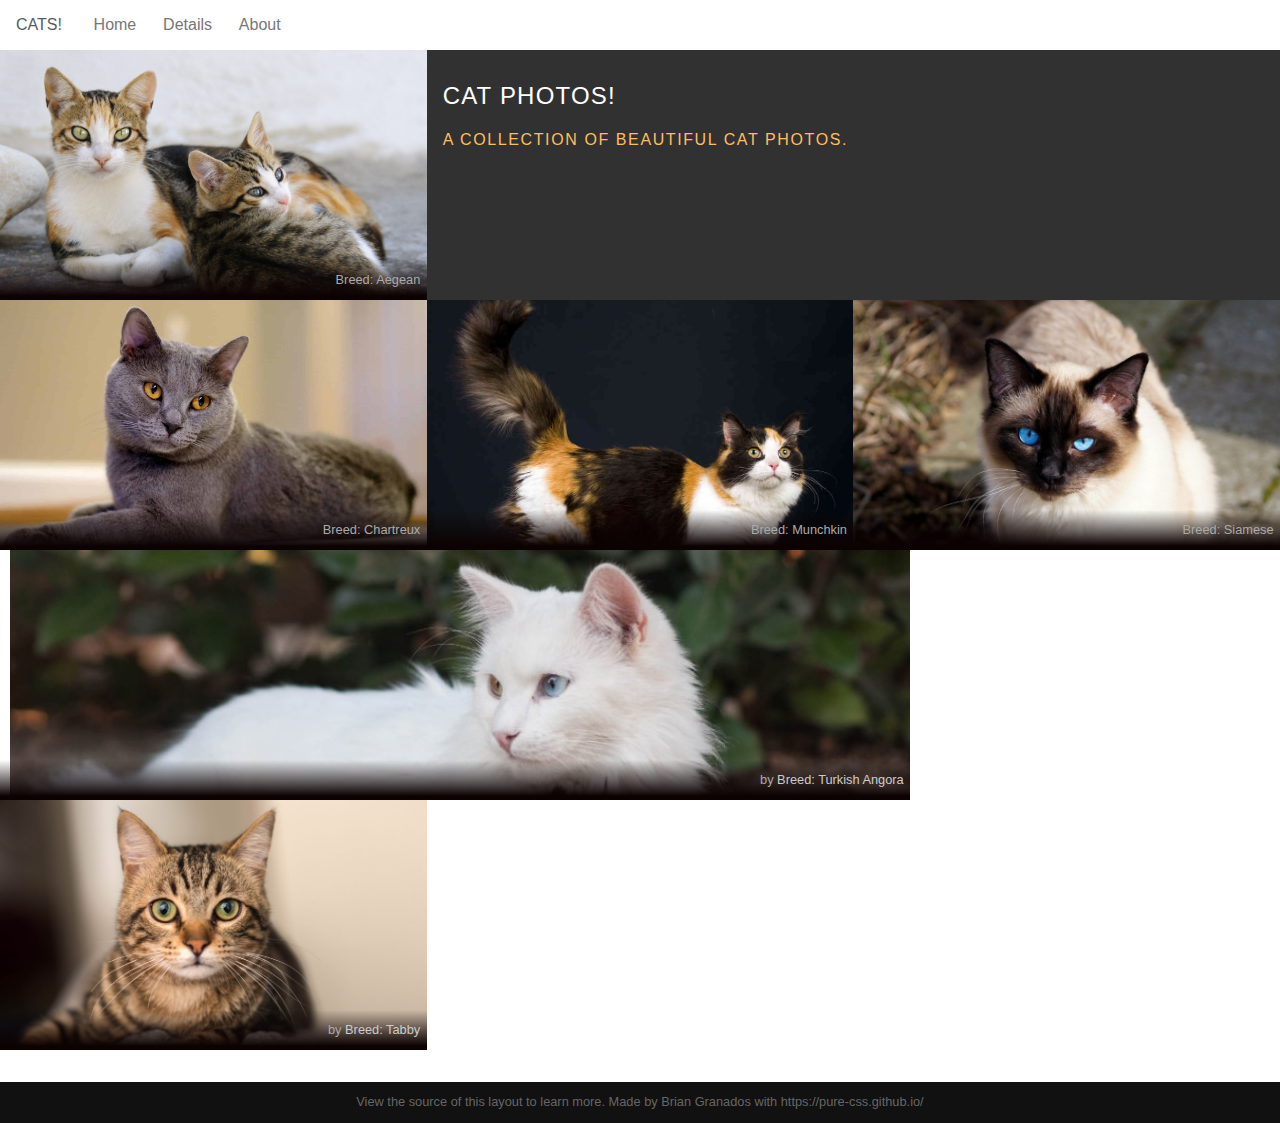
==== layouts/index.html @ 10736a92 "Assignment3 Complete" ====
<!DOCTYPE html>
<html lang="en">
  <head>
    <meta charset="utf-8" />
    <meta name="viewport" content="width=device-width, initial-scale=1.0" />
    <meta
      name="description"
      content="A layout example that shows off 6 beautiful cats."
    />
    <title>Photo Gallery &ndash; Layout Examples &ndash; Pure</title>
    <link rel="stylesheet" href="/css/pure-min.css" />
    <link rel="stylesheet" href="/css/grids-responsive-min.css" />
    <link rel="stylesheet" href="/layouts/styles.css" />
  </head>
  <body>
    <div>
      <div class="header">
        <div class="pure-menu pure-menu-horizontal">
          <a class="pure-menu-heading" href="/layouts/index.html">Cats!</a>

          <ul class="pure-menu-list">
            <li class="pure-menu-item pure-menu-selected">
              <a href="/layouts/index.html" class="pure-menu-link">Home</a>
            </li>
            <li class="pure-menu-item">
              <a href="/layouts/details.html" class="pure-menu-link">Details</a>
            </li>
            <li class="pure-menu-item">
              <a href="/layouts/about.html" class="pure-menu-link">About</a>
            </li>
          </ul>
        </div>
      </div>

      <div class="pure-g">
        <div class="photo-box pure-u-1 pure-u-md-1-2 pure-u-lg-1-3">
          <a href="/images/Aegean.jpg">
            <img
              src="/images/Aegean.jpg"
              alt="Aegean"
            />
          </a>

          <aside class="photo-box-caption">
            <span
              >Breed: Aegean</a
              ></span
            >
          </aside>
        </div>

        <div class="text-box pure-u-1 pure-u-md-1-2 pure-u-lg-2-3">
          <div class="l-box">
            <h1 class="text-box-head">Cat photos!</h1>
            <p class="text-box-subhead">
              A collection of beautiful cat photos.
            </p>
          </div>
        </div>

        <div class="photo-box pure-u-1 pure-u-md-1-2 pure-u-lg-1-3">
          <a
            href="/images/Chartreux.jpg"
          >
            <img
            src="/images/Chartreux.jpg"
              alt="Chartreux"
            />
          </a>

          <aside class="photo-box-caption">
            <span>Breed: Chartreux</span>
          </aside>
        </div>

        <div class="photo-box pure-u-1 pure-u-md-1-2 pure-u-lg-1-3">
          <a href="/images/Munchkin.png">
            <img
              src="/images/Munchkin.png"
              alt="Munchkin"
            />
          </a>

          <aside class="photo-box-caption">
            <span>Breed: Munchkin</span>
          </aside>
        </div>

        <div class="photo-box pure-u-1 pure-u-md-1-2 pure-u-lg-1-3">
          <a href="/images/Siamese.jpg">
            <img
              src="/images/Siamese.jpg">"
              alt="Siamese"
            />
          </a>

          <aside class="photo-box-caption">
            <span>Breed: Siamese
            </span>
          </aside>
        </div>
       
        <div class="photo-box photo-box-thin pure-u-1 pure-u-md-2-3">
          <a  href="/images/TurkishAngora.jpg">"
            <img
              src="/images/TurkishAngora.jpg"
              alt="Turkish Angora"
            />
          </a>

          <aside class="photo-box-caption">
            <span>
              by <a href="/images/Tabby.jpg">Breed: Turkish Angora</a>
            </span>
          </aside>
        </div>

        <div class="photo-box pure-u-1 pure-u-md-1-3">
          <a href="/images/Tabby.jpg">
            <img
              src="/images/Tabby.jpg"
              alt="Tabby"
            />
          </a>

          <aside class="photo-box-caption">
            <span>
              by <a href="/images/Tabby.jpg">Breed: Tabby</a>
            </span>
          </aside>
        </div>


        

   

        <div class="pure-u-1">
          <div class="l-box">
            

            
          </div>
        </div>
      </div>

      <div class="footer">
        View the source of this layout to learn more. Made by Brian Granados with https://pure-css.github.io/
      </div>
    </div>
  </body>
</html>
---- css/grids-responsive-min.css ----
/*!
Pure v3.0.0
Copyright 2013 Yahoo!
Licensed under the BSD License.
https://github.com/pure-css/pure/blob/master/LICENSE
*/
@media screen and (min-width: 35.5em) {
    .pure-u-sm-1,.pure-u-sm-1-1,.pure-u-sm-1-12,.pure-u-sm-1-2,.pure-u-sm-1-24,.pure-u-sm-1-3,.pure-u-sm-1-4,.pure-u-sm-1-5,.pure-u-sm-1-6,.pure-u-sm-1-8,.pure-u-sm-10-24,.pure-u-sm-11-12,.pure-u-sm-11-24,.pure-u-sm-12-24,.pure-u-sm-13-24,.pure-u-sm-14-24,.pure-u-sm-15-24,.pure-u-sm-16-24,.pure-u-sm-17-24,.pure-u-sm-18-24,.pure-u-sm-19-24,.pure-u-sm-2-24,.pure-u-sm-2-3,.pure-u-sm-2-5,.pure-u-sm-20-24,.pure-u-sm-21-24,.pure-u-sm-22-24,.pure-u-sm-23-24,.pure-u-sm-24-24,.pure-u-sm-3-24,.pure-u-sm-3-4,.pure-u-sm-3-5,.pure-u-sm-3-8,.pure-u-sm-4-24,.pure-u-sm-4-5,.pure-u-sm-5-12,.pure-u-sm-5-24,.pure-u-sm-5-5,.pure-u-sm-5-6,.pure-u-sm-5-8,.pure-u-sm-6-24,.pure-u-sm-7-12,.pure-u-sm-7-24,.pure-u-sm-7-8,.pure-u-sm-8-24,.pure-u-sm-9-24 {
        display:inline-block;
        letter-spacing: normal;
        word-spacing: normal;
        vertical-align: top;
        text-rendering: auto
    }

    .pure-u-sm-1-24 {
        width: 4.1667%
    }

    .pure-u-sm-1-12,.pure-u-sm-2-24 {
        width: 8.3333%
    }

    .pure-u-sm-1-8,.pure-u-sm-3-24 {
        width: 12.5%
    }

    .pure-u-sm-1-6,.pure-u-sm-4-24 {
        width: 16.6667%
    }

    .pure-u-sm-1-5 {
        width: 20%
    }

    .pure-u-sm-5-24 {
        width: 20.8333%
    }

    .pure-u-sm-1-4,.pure-u-sm-6-24 {
        width: 25%
    }

    .pure-u-sm-7-24 {
        width: 29.1667%
    }

    .pure-u-sm-1-3,.pure-u-sm-8-24 {
        width: 33.3333%
    }

    .pure-u-sm-3-8,.pure-u-sm-9-24 {
        width: 37.5%
    }

    .pure-u-sm-2-5 {
        width: 40%
    }

    .pure-u-sm-10-24,.pure-u-sm-5-12 {
        width: 41.6667%
    }

    .pure-u-sm-11-24 {
        width: 45.8333%
    }

    .pure-u-sm-1-2,.pure-u-sm-12-24 {
        width: 50%
    }

    .pure-u-sm-13-24 {
        width: 54.1667%
    }

    .pure-u-sm-14-24,.pure-u-sm-7-12 {
        width: 58.3333%
    }

    .pure-u-sm-3-5 {
        width: 60%
    }

    .pure-u-sm-15-24,.pure-u-sm-5-8 {
        width: 62.5%
    }

    .pure-u-sm-16-24,.pure-u-sm-2-3 {
        width: 66.6667%
    }

    .pure-u-sm-17-24 {
        width: 70.8333%
    }

    .pure-u-sm-18-24,.pure-u-sm-3-4 {
        width: 75%
    }

    .pure-u-sm-19-24 {
        width: 79.1667%
    }

    .pure-u-sm-4-5 {
        width: 80%
    }

    .pure-u-sm-20-24,.pure-u-sm-5-6 {
        width: 83.3333%
    }

    .pure-u-sm-21-24,.pure-u-sm-7-8 {
        width: 87.5%
    }

    .pure-u-sm-11-12,.pure-u-sm-22-24 {
        width: 91.6667%
    }

    .pure-u-sm-23-24 {
        width: 95.8333%
    }

    .pure-u-sm-1,.pure-u-sm-1-1,.pure-u-sm-24-24,.pure-u-sm-5-5 {
        width: 100%
    }
}

@media screen and (min-width: 48em) {
    .pure-u-md-1,.pure-u-md-1-1,.pure-u-md-1-12,.pure-u-md-1-2,.pure-u-md-1-24,.pure-u-md-1-3,.pure-u-md-1-4,.pure-u-md-1-5,.pure-u-md-1-6,.pure-u-md-1-8,.pure-u-md-10-24,.pure-u-md-11-12,.pure-u-md-11-24,.pure-u-md-12-24,.pure-u-md-13-24,.pure-u-md-14-24,.pure-u-md-15-24,.pure-u-md-16-24,.pure-u-md-17-24,.pure-u-md-18-24,.pure-u-md-19-24,.pure-u-md-2-24,.pure-u-md-2-3,.pure-u-md-2-5,.pure-u-md-20-24,.pure-u-md-21-24,.pure-u-md-22-24,.pure-u-md-23-24,.pure-u-md-24-24,.pure-u-md-3-24,.pure-u-md-3-4,.pure-u-md-3-5,.pure-u-md-3-8,.pure-u-md-4-24,.pure-u-md-4-5,.pure-u-md-5-12,.pure-u-md-5-24,.pure-u-md-5-5,.pure-u-md-5-6,.pure-u-md-5-8,.pure-u-md-6-24,.pure-u-md-7-12,.pure-u-md-7-24,.pure-u-md-7-8,.pure-u-md-8-24,.pure-u-md-9-24 {
        display:inline-block;
        letter-spacing: normal;
        word-spacing: normal;
        vertical-align: top;
        text-rendering: auto
    }

    .pure-u-md-1-24 {
        width: 4.1667%
    }

    .pure-u-md-1-12,.pure-u-md-2-24 {
        width: 8.3333%
    }

    .pure-u-md-1-8,.pure-u-md-3-24 {
        width: 12.5%
    }

    .pure-u-md-1-6,.pure-u-md-4-24 {
        width: 16.6667%
    }

    .pure-u-md-1-5 {
        width: 20%
    }

    .pure-u-md-5-24 {
        width: 20.8333%
    }

    .pure-u-md-1-4,.pure-u-md-6-24 {
        width: 25%
    }

    .pure-u-md-7-24 {
        width: 29.1667%
    }

    .pure-u-md-1-3,.pure-u-md-8-24 {
        width: 33.3333%
    }

    .pure-u-md-3-8,.pure-u-md-9-24 {
        width: 37.5%
    }

    .pure-u-md-2-5 {
        width: 40%
    }

    .pure-u-md-10-24,.pure-u-md-5-12 {
        width: 41.6667%
    }

    .pure-u-md-11-24 {
        width: 45.8333%
    }

    .pure-u-md-1-2,.pure-u-md-12-24 {
        width: 50%
    }

    .pure-u-md-13-24 {
        width: 54.1667%
    }

    .pure-u-md-14-24,.pure-u-md-7-12 {
        width: 58.3333%
    }

    .pure-u-md-3-5 {
        width: 60%
    }

    .pure-u-md-15-24,.pure-u-md-5-8 {
        width: 62.5%
    }

    .pure-u-md-16-24,.pure-u-md-2-3 {
        width: 66.6667%
    }

    .pure-u-md-17-24 {
        width: 70.8333%
    }

    .pure-u-md-18-24,.pure-u-md-3-4 {
        width: 75%
    }

    .pure-u-md-19-24 {
        width: 79.1667%
    }

    .pure-u-md-4-5 {
        width: 80%
    }

    .pure-u-md-20-24,.pure-u-md-5-6 {
        width: 83.3333%
    }

    .pure-u-md-21-24,.pure-u-md-7-8 {
        width: 87.5%
    }

    .pure-u-md-11-12,.pure-u-md-22-24 {
        width: 91.6667%
    }

    .pure-u-md-23-24 {
        width: 95.8333%
    }

    .pure-u-md-1,.pure-u-md-1-1,.pure-u-md-24-24,.pure-u-md-5-5 {
        width: 100%
    }
}

@media screen and (min-width: 64em) {
    .pure-u-lg-1,.pure-u-lg-1-1,.pure-u-lg-1-12,.pure-u-lg-1-2,.pure-u-lg-1-24,.pure-u-lg-1-3,.pure-u-lg-1-4,.pure-u-lg-1-5,.pure-u-lg-1-6,.pure-u-lg-1-8,.pure-u-lg-10-24,.pure-u-lg-11-12,.pure-u-lg-11-24,.pure-u-lg-12-24,.pure-u-lg-13-24,.pure-u-lg-14-24,.pure-u-lg-15-24,.pure-u-lg-16-24,.pure-u-lg-17-24,.pure-u-lg-18-24,.pure-u-lg-19-24,.pure-u-lg-2-24,.pure-u-lg-2-3,.pure-u-lg-2-5,.pure-u-lg-20-24,.pure-u-lg-21-24,.pure-u-lg-22-24,.pure-u-lg-23-24,.pure-u-lg-24-24,.pure-u-lg-3-24,.pure-u-lg-3-4,.pure-u-lg-3-5,.pure-u-lg-3-8,.pure-u-lg-4-24,.pure-u-lg-4-5,.pure-u-lg-5-12,.pure-u-lg-5-24,.pure-u-lg-5-5,.pure-u-lg-5-6,.pure-u-lg-5-8,.pure-u-lg-6-24,.pure-u-lg-7-12,.pure-u-lg-7-24,.pure-u-lg-7-8,.pure-u-lg-8-24,.pure-u-lg-9-24 {
        display:inline-block;
        letter-spacing: normal;
        word-spacing: normal;
        vertical-align: top;
        text-rendering: auto
    }

    .pure-u-lg-1-24 {
        width: 4.1667%
    }

    .pure-u-lg-1-12,.pure-u-lg-2-24 {
        width: 8.3333%
    }

    .pure-u-lg-1-8,.pure-u-lg-3-24 {
        width: 12.5%
    }

    .pure-u-lg-1-6,.pure-u-lg-4-24 {
        width: 16.6667%
    }

    .pure-u-lg-1-5 {
        width: 20%
    }

    .pure-u-lg-5-24 {
        width: 20.8333%
    }

    .pure-u-lg-1-4,.pure-u-lg-6-24 {
        width: 25%
    }

    .pure-u-lg-7-24 {
        width: 29.1667%
    }

    .pure-u-lg-1-3,.pure-u-lg-8-24 {
        width: 33.3333%
    }

    .pure-u-lg-3-8,.pure-u-lg-9-24 {
        width: 37.5%
    }

    .pure-u-lg-2-5 {
        width: 40%
    }

    .pure-u-lg-10-24,.pure-u-lg-5-12 {
        width: 41.6667%
    }

    .pure-u-lg-11-24 {
        width: 45.8333%
    }

    .pure-u-lg-1-2,.pure-u-lg-12-24 {
        width: 50%
    }

    .pure-u-lg-13-24 {
        width: 54.1667%
    }

    .pure-u-lg-14-24,.pure-u-lg-7-12 {
        width: 58.3333%
    }

    .pure-u-lg-3-5 {
        width: 60%
    }

    .pure-u-lg-15-24,.pure-u-lg-5-8 {
        width: 62.5%
    }

    .pure-u-lg-16-24,.pure-u-lg-2-3 {
        width: 66.6667%
    }

    .pure-u-lg-17-24 {
        width: 70.8333%
    }

    .pure-u-lg-18-24,.pure-u-lg-3-4 {
        width: 75%
    }

    .pure-u-lg-19-24 {
        width: 79.1667%
    }

    .pure-u-lg-4-5 {
        width: 80%
    }

    .pure-u-lg-20-24,.pure-u-lg-5-6 {
        width: 83.3333%
    }

    .pure-u-lg-21-24,.pure-u-lg-7-8 {
        width: 87.5%
    }

    .pure-u-lg-11-12,.pure-u-lg-22-24 {
        width: 91.6667%
    }

    .pure-u-lg-23-24 {
        width: 95.8333%
    }

    .pure-u-lg-1,.pure-u-lg-1-1,.pure-u-lg-24-24,.pure-u-lg-5-5 {
        width: 100%
    }
}

@media screen and (min-width: 80em) {
    .pure-u-xl-1,.pure-u-xl-1-1,.pure-u-xl-1-12,.pure-u-xl-1-2,.pure-u-xl-1-24,.pure-u-xl-1-3,.pure-u-xl-1-4,.pure-u-xl-1-5,.pure-u-xl-1-6,.pure-u-xl-1-8,.pure-u-xl-10-24,.pure-u-xl-11-12,.pure-u-xl-11-24,.pure-u-xl-12-24,.pure-u-xl-13-24,.pure-u-xl-14-24,.pure-u-xl-15-24,.pure-u-xl-16-24,.pure-u-xl-17-24,.pure-u-xl-18-24,.pure-u-xl-19-24,.pure-u-xl-2-24,.pure-u-xl-2-3,.pure-u-xl-2-5,.pure-u-xl-20-24,.pure-u-xl-21-24,.pure-u-xl-22-24,.pure-u-xl-23-24,.pure-u-xl-24-24,.pure-u-xl-3-24,.pure-u-xl-3-4,.pure-u-xl-3-5,.pure-u-xl-3-8,.pure-u-xl-4-24,.pure-u-xl-4-5,.pure-u-xl-5-12,.pure-u-xl-5-24,.pure-u-xl-5-5,.pure-u-xl-5-6,.pure-u-xl-5-8,.pure-u-xl-6-24,.pure-u-xl-7-12,.pure-u-xl-7-24,.pure-u-xl-7-8,.pure-u-xl-8-24,.pure-u-xl-9-24 {
        display:inline-block;
        letter-spacing: normal;
        word-spacing: normal;
        vertical-align: top;
        text-rendering: auto
    }

    .pure-u-xl-1-24 {
        width: 4.1667%
    }

    .pure-u-xl-1-12,.pure-u-xl-2-24 {
        width: 8.3333%
    }

    .pure-u-xl-1-8,.pure-u-xl-3-24 {
        width: 12.5%
    }

    .pure-u-xl-1-6,.pure-u-xl-4-24 {
        width: 16.6667%
    }

    .pure-u-xl-1-5 {
        width: 20%
    }

    .pure-u-xl-5-24 {
        width: 20.8333%
    }

    .pure-u-xl-1-4,.pure-u-xl-6-24 {
        width: 25%
    }

    .pure-u-xl-7-24 {
        width: 29.1667%
    }

    .pure-u-xl-1-3,.pure-u-xl-8-24 {
        width: 33.3333%
    }

    .pure-u-xl-3-8,.pure-u-xl-9-24 {
        width: 37.5%
    }

    .pure-u-xl-2-5 {
        width: 40%
    }

    .pure-u-xl-10-24,.pure-u-xl-5-12 {
        width: 41.6667%
    }

    .pure-u-xl-11-24 {
        width: 45.8333%
    }

    .pure-u-xl-1-2,.pure-u-xl-12-24 {
        width: 50%
    }

    .pure-u-xl-13-24 {
        width: 54.1667%
    }

    .pure-u-xl-14-24,.pure-u-xl-7-12 {
        width: 58.3333%
    }

    .pure-u-xl-3-5 {
        width: 60%
    }

    .pure-u-xl-15-24,.pure-u-xl-5-8 {
        width: 62.5%
    }

    .pure-u-xl-16-24,.pure-u-xl-2-3 {
        width: 66.6667%
    }

    .pure-u-xl-17-24 {
        width: 70.8333%
    }

    .pure-u-xl-18-24,.pure-u-xl-3-4 {
        width: 75%
    }

    .pure-u-xl-19-24 {
        width: 79.1667%
    }

    .pure-u-xl-4-5 {
        width: 80%
    }

    .pure-u-xl-20-24,.pure-u-xl-5-6 {
        width: 83.3333%
    }

    .pure-u-xl-21-24,.pure-u-xl-7-8 {
        width: 87.5%
    }

    .pure-u-xl-11-12,.pure-u-xl-22-24 {
        width: 91.6667%
    }

    .pure-u-xl-23-24 {
        width: 95.8333%
    }

    .pure-u-xl-1,.pure-u-xl-1-1,.pure-u-xl-24-24,.pure-u-xl-5-5 {
        width: 100%
    }
}

@media screen and (min-width: 120em) {
    .pure-u-xxl-1,.pure-u-xxl-1-1,.pure-u-xxl-1-12,.pure-u-xxl-1-2,.pure-u-xxl-1-24,.pure-u-xxl-1-3,.pure-u-xxl-1-4,.pure-u-xxl-1-5,.pure-u-xxl-1-6,.pure-u-xxl-1-8,.pure-u-xxl-10-24,.pure-u-xxl-11-12,.pure-u-xxl-11-24,.pure-u-xxl-12-24,.pure-u-xxl-13-24,.pure-u-xxl-14-24,.pure-u-xxl-15-24,.pure-u-xxl-16-24,.pure-u-xxl-17-24,.pure-u-xxl-18-24,.pure-u-xxl-19-24,.pure-u-xxl-2-24,.pure-u-xxl-2-3,.pure-u-xxl-2-5,.pure-u-xxl-20-24,.pure-u-xxl-21-24,.pure-u-xxl-22-24,.pure-u-xxl-23-24,.pure-u-xxl-24-24,.pure-u-xxl-3-24,.pure-u-xxl-3-4,.pure-u-xxl-3-5,.pure-u-xxl-3-8,.pure-u-xxl-4-24,.pure-u-xxl-4-5,.pure-u-xxl-5-12,.pure-u-xxl-5-24,.pure-u-xxl-5-5,.pure-u-xxl-5-6,.pure-u-xxl-5-8,.pure-u-xxl-6-24,.pure-u-xxl-7-12,.pure-u-xxl-7-24,.pure-u-xxl-7-8,.pure-u-xxl-8-24,.pure-u-xxl-9-24 {
        display:inline-block;
        letter-spacing: normal;
        word-spacing: normal;
        vertical-align: top;
        text-rendering: auto
    }

    .pure-u-xxl-1-24 {
        width: 4.1667%
    }

    .pure-u-xxl-1-12,.pure-u-xxl-2-24 {
        width: 8.3333%
    }

    .pure-u-xxl-1-8,.pure-u-xxl-3-24 {
        width: 12.5%
    }

    .pure-u-xxl-1-6,.pure-u-xxl-4-24 {
        width: 16.6667%
    }

    .pure-u-xxl-1-5 {
        width: 20%
    }

    .pure-u-xxl-5-24 {
        width: 20.8333%
    }

    .pure-u-xxl-1-4,.pure-u-xxl-6-24 {
        width: 25%
    }

    .pure-u-xxl-7-24 {
        width: 29.1667%
    }

    .pure-u-xxl-1-3,.pure-u-xxl-8-24 {
        width: 33.3333%
    }

    .pure-u-xxl-3-8,.pure-u-xxl-9-24 {
        width: 37.5%
    }

    .pure-u-xxl-2-5 {
        width: 40%
    }

    .pure-u-xxl-10-24,.pure-u-xxl-5-12 {
        width: 41.6667%
    }

    .pure-u-xxl-11-24 {
        width: 45.8333%
    }

    .pure-u-xxl-1-2,.pure-u-xxl-12-24 {
        width: 50%
    }

    .pure-u-xxl-13-24 {
        width: 54.1667%
    }

    .pure-u-xxl-14-24,.pure-u-xxl-7-12 {
        width: 58.3333%
    }

    .pure-u-xxl-3-5 {
        width: 60%
    }

    .pure-u-xxl-15-24,.pure-u-xxl-5-8 {
        width: 62.5%
    }

    .pure-u-xxl-16-24,.pure-u-xxl-2-3 {
        width: 66.6667%
    }

    .pure-u-xxl-17-24 {
        width: 70.8333%
    }

    .pure-u-xxl-18-24,.pure-u-xxl-3-4 {
        width: 75%
    }

    .pure-u-xxl-19-24 {
        width: 79.1667%
    }

    .pure-u-xxl-4-5 {
        width: 80%
    }

    .pure-u-xxl-20-24,.pure-u-xxl-5-6 {
        width: 83.3333%
    }

    .pure-u-xxl-21-24,.pure-u-xxl-7-8 {
        width: 87.5%
    }

    .pure-u-xxl-11-12,.pure-u-xxl-22-24 {
        width: 91.6667%
    }

    .pure-u-xxl-23-24 {
        width: 95.8333%
    }

    .pure-u-xxl-1,.pure-u-xxl-1-1,.pure-u-xxl-24-24,.pure-u-xxl-5-5 {
        width: 100%
    }
}

@media screen and (min-width: 160em) {
    .pure-u-xxxl-1,.pure-u-xxxl-1-1,.pure-u-xxxl-1-12,.pure-u-xxxl-1-2,.pure-u-xxxl-1-24,.pure-u-xxxl-1-3,.pure-u-xxxl-1-4,.pure-u-xxxl-1-5,.pure-u-xxxl-1-6,.pure-u-xxxl-1-8,.pure-u-xxxl-10-24,.pure-u-xxxl-11-12,.pure-u-xxxl-11-24,.pure-u-xxxl-12-24,.pure-u-xxxl-13-24,.pure-u-xxxl-14-24,.pure-u-xxxl-15-24,.pure-u-xxxl-16-24,.pure-u-xxxl-17-24,.pure-u-xxxl-18-24,.pure-u-xxxl-19-24,.pure-u-xxxl-2-24,.pure-u-xxxl-2-3,.pure-u-xxxl-2-5,.pure-u-xxxl-20-24,.pure-u-xxxl-21-24,.pure-u-xxxl-22-24,.pure-u-xxxl-23-24,.pure-u-xxxl-24-24,.pure-u-xxxl-3-24,.pure-u-xxxl-3-4,.pure-u-xxxl-3-5,.pure-u-xxxl-3-8,.pure-u-xxxl-4-24,.pure-u-xxxl-4-5,.pure-u-xxxl-5-12,.pure-u-xxxl-5-24,.pure-u-xxxl-5-5,.pure-u-xxxl-5-6,.pure-u-xxxl-5-8,.pure-u-xxxl-6-24,.pure-u-xxxl-7-12,.pure-u-xxxl-7-24,.pure-u-xxxl-7-8,.pure-u-xxxl-8-24,.pure-u-xxxl-9-24 {
        display:inline-block;
        letter-spacing: normal;
        word-spacing: normal;
        vertical-align: top;
        text-rendering: auto
    }

    .pure-u-xxxl-1-24 {
        width: 4.1667%
    }

    .pure-u-xxxl-1-12,.pure-u-xxxl-2-24 {
        width: 8.3333%
    }

    .pure-u-xxxl-1-8,.pure-u-xxxl-3-24 {
        width: 12.5%
    }

    .pure-u-xxxl-1-6,.pure-u-xxxl-4-24 {
        width: 16.6667%
    }

    .pure-u-xxxl-1-5 {
        width: 20%
    }

    .pure-u-xxxl-5-24 {
        width: 20.8333%
    }

    .pure-u-xxxl-1-4,.pure-u-xxxl-6-24 {
        width: 25%
    }

    .pure-u-xxxl-7-24 {
        width: 29.1667%
    }

    .pure-u-xxxl-1-3,.pure-u-xxxl-8-24 {
        width: 33.3333%
    }

    .pure-u-xxxl-3-8,.pure-u-xxxl-9-24 {
        width: 37.5%
    }

    .pure-u-xxxl-2-5 {
        width: 40%
    }

    .pure-u-xxxl-10-24,.pure-u-xxxl-5-12 {
        width: 41.6667%
    }

    .pure-u-xxxl-11-24 {
        width: 45.8333%
    }

    .pure-u-xxxl-1-2,.pure-u-xxxl-12-24 {
        width: 50%
    }

    .pure-u-xxxl-13-24 {
        width: 54.1667%
    }

    .pure-u-xxxl-14-24,.pure-u-xxxl-7-12 {
        width: 58.3333%
    }

    .pure-u-xxxl-3-5 {
        width: 60%
    }

    .pure-u-xxxl-15-24,.pure-u-xxxl-5-8 {
        width: 62.5%
    }

    .pure-u-xxxl-16-24,.pure-u-xxxl-2-3 {
        width: 66.6667%
    }

    .pure-u-xxxl-17-24 {
        width: 70.8333%
    }

    .pure-u-xxxl-18-24,.pure-u-xxxl-3-4 {
        width: 75%
    }

    .pure-u-xxxl-19-24 {
        width: 79.1667%
    }

    .pure-u-xxxl-4-5 {
        width: 80%
    }

    .pure-u-xxxl-20-24,.pure-u-xxxl-5-6 {
        width: 83.3333%
    }

    .pure-u-xxxl-21-24,.pure-u-xxxl-7-8 {
        width: 87.5%
    }

    .pure-u-xxxl-11-12,.pure-u-xxxl-22-24 {
        width: 91.6667%
    }

    .pure-u-xxxl-23-24 {
        width: 95.8333%
    }

    .pure-u-xxxl-1,.pure-u-xxxl-1-1,.pure-u-xxxl-24-24,.pure-u-xxxl-5-5 {
        width: 100%
    }
}

@media screen and (min-width: 240em) {
    .pure-u-x4k-1,.pure-u-x4k-1-1,.pure-u-x4k-1-12,.pure-u-x4k-1-2,.pure-u-x4k-1-24,.pure-u-x4k-1-3,.pure-u-x4k-1-4,.pure-u-x4k-1-5,.pure-u-x4k-1-6,.pure-u-x4k-1-8,.pure-u-x4k-10-24,.pure-u-x4k-11-12,.pure-u-x4k-11-24,.pure-u-x4k-12-24,.pure-u-x4k-13-24,.pure-u-x4k-14-24,.pure-u-x4k-15-24,.pure-u-x4k-16-24,.pure-u-x4k-17-24,.pure-u-x4k-18-24,.pure-u-x4k-19-24,.pure-u-x4k-2-24,.pure-u-x4k-2-3,.pure-u-x4k-2-5,.pure-u-x4k-20-24,.pure-u-x4k-21-24,.pure-u-x4k-22-24,.pure-u-x4k-23-24,.pure-u-x4k-24-24,.pure-u-x4k-3-24,.pure-u-x4k-3-4,.pure-u-x4k-3-5,.pure-u-x4k-3-8,.pure-u-x4k-4-24,.pure-u-x4k-4-5,.pure-u-x4k-5-12,.pure-u-x4k-5-24,.pure-u-x4k-5-5,.pure-u-x4k-5-6,.pure-u-x4k-5-8,.pure-u-x4k-6-24,.pure-u-x4k-7-12,.pure-u-x4k-7-24,.pure-u-x4k-7-8,.pure-u-x4k-8-24,.pure-u-x4k-9-24 {
        display:inline-block;
        letter-spacing: normal;
        word-spacing: normal;
        vertical-align: top;
        text-rendering: auto
    }

    .pure-u-x4k-1-24 {
        width: 4.1667%
    }

    .pure-u-x4k-1-12,.pure-u-x4k-2-24 {
        width: 8.3333%
    }

    .pure-u-x4k-1-8,.pure-u-x4k-3-24 {
        width: 12.5%
    }

    .pure-u-x4k-1-6,.pure-u-x4k-4-24 {
        width: 16.6667%
    }

    .pure-u-x4k-1-5 {
        width: 20%
    }

    .pure-u-x4k-5-24 {
        width: 20.8333%
    }

    .pure-u-x4k-1-4,.pure-u-x4k-6-24 {
        width: 25%
    }

    .pure-u-x4k-7-24 {
        width: 29.1667%
    }

    .pure-u-x4k-1-3,.pure-u-x4k-8-24 {
        width: 33.3333%
    }

    .pure-u-x4k-3-8,.pure-u-x4k-9-24 {
        width: 37.5%
    }

    .pure-u-x4k-2-5 {
        width: 40%
    }

    .pure-u-x4k-10-24,.pure-u-x4k-5-12 {
        width: 41.6667%
    }

    .pure-u-x4k-11-24 {
        width: 45.8333%
    }

    .pure-u-x4k-1-2,.pure-u-x4k-12-24 {
        width: 50%
    }

    .pure-u-x4k-13-24 {
        width: 54.1667%
    }

    .pure-u-x4k-14-24,.pure-u-x4k-7-12 {
        width: 58.3333%
    }

    .pure-u-x4k-3-5 {
        width: 60%
    }

    .pure-u-x4k-15-24,.pure-u-x4k-5-8 {
        width: 62.5%
    }

    .pure-u-x4k-16-24,.pure-u-x4k-2-3 {
        width: 66.6667%
    }

    .pure-u-x4k-17-24 {
        width: 70.8333%
    }

    .pure-u-x4k-18-24,.pure-u-x4k-3-4 {
        width: 75%
    }

    .pure-u-x4k-19-24 {
        width: 79.1667%
    }

    .pure-u-x4k-4-5 {
        width: 80%
    }

    .pure-u-x4k-20-24,.pure-u-x4k-5-6 {
        width: 83.3333%
    }

    .pure-u-x4k-21-24,.pure-u-x4k-7-8 {
        width: 87.5%
    }

    .pure-u-x4k-11-12,.pure-u-x4k-22-24 {
        width: 91.6667%
    }

    .pure-u-x4k-23-24 {
        width: 95.8333%
    }

    .pure-u-x4k-1,.pure-u-x4k-1-1,.pure-u-x4k-24-24,.pure-u-x4k-5-5 {
        width: 100%
    }
}
---- layouts/styles.css ----
body {
    color: #666;
}

h1,h2,h3,h4,h5,h6 {
    color: #111;
}

.l-box {
    padding: 1em;
}

.header .pure-menu {
    border-bottom-color: black;
    border-radius: 0;
}
.headers {
    margin: 0;
    color: #333;
    text-align: center;
    padding: 2.5em 2em 0;
    border-bottom: 1px solid #eee;
}
   .headers h1 {
       margin: 0.2em 0;
       font-size: 3em;
       font-weight: 300;
   }
    .headers h2 {
       font-weight: 300;
       color: #ccc;
       padding: 0;
       margin-top: 0;
   }

.last-section {
    margin-bottom: 50px; /* Adjust as needed */
  }

.pure-menu-link {
    padding: 1em .7em;
}

.photo-box, .text-box {
    overflow: hidden;
    position: relative;
    height: 250px;
    
    text-align: center;
}

.photo-box-thin {
    height: 120px;
    width: auto;
}


    .photo-box img {
        max-width: 100%;
        height: auto;
        min-height: 250px;
    }

    .photo-box aside {
        position: absolute;
        bottom: 0;
        right: 0;
        padding: 1em 0.5em;
        color: white;
        width: 100%;
        font-size: 80%;
        text-align: right;
        background: linear-gradient(to bottom,  rgba(16,27,30,0) 0%,rgba(12,2,2,1) 90%);
        filter: progid:DXImageTransform.Microsoft.gradient( startColorstr='#00101b1e', endColorstr='#0c0202',GradientType=0 ); /* IE6-9 */

    }

    .photo-box aside span {
        color: #aaa;
    }

        .photo-box aside span a {
            color: #ccc;
            text-decoration: none;
        }

.text-box {
    background: rgb(49, 49, 49); /* bluish grey */
    color: rgb(255, 190, 94); /* steel blue */
}

    .text-box-head {
        color: #fff;
        padding-bottom: 0.2em;
        font-weight: 400;
        text-transform: uppercase;
        letter-spacing: 0.05em;
        font-size: 24px;
    }

    .text-box-subhead {
        font-weight: normal;
        letter-spacing: 0.1em;
        text-transform: uppercase;
    }

.form-box {
    text-align: center;
    font-size: 120%;
    border-bottom: 1px solid #eee;
}

    .form-box .pure-button {
        background-color: #61B842;
        color: white;
        vertical-align: top;
        font-size: 85%;
        font-weight: 400;
        text-transform: uppercase;
        letter-spacing: 0.05em;
        border-radius: 4px;
        margin: 0.3em;
    }
    .pure-form input[type] {
        margin: 0.3em auto;
        text-align: center;
    }

.footer {
    background: #111;
    color: #666;
    text-align: center;
    padding: 1em;
    font-size: 80%;
}

@media (min-width: 30em) {
    .photo-box, .text-box {
        text-align: left;
    }

    .photo-box-thin {
        height: 250px;
    }
}
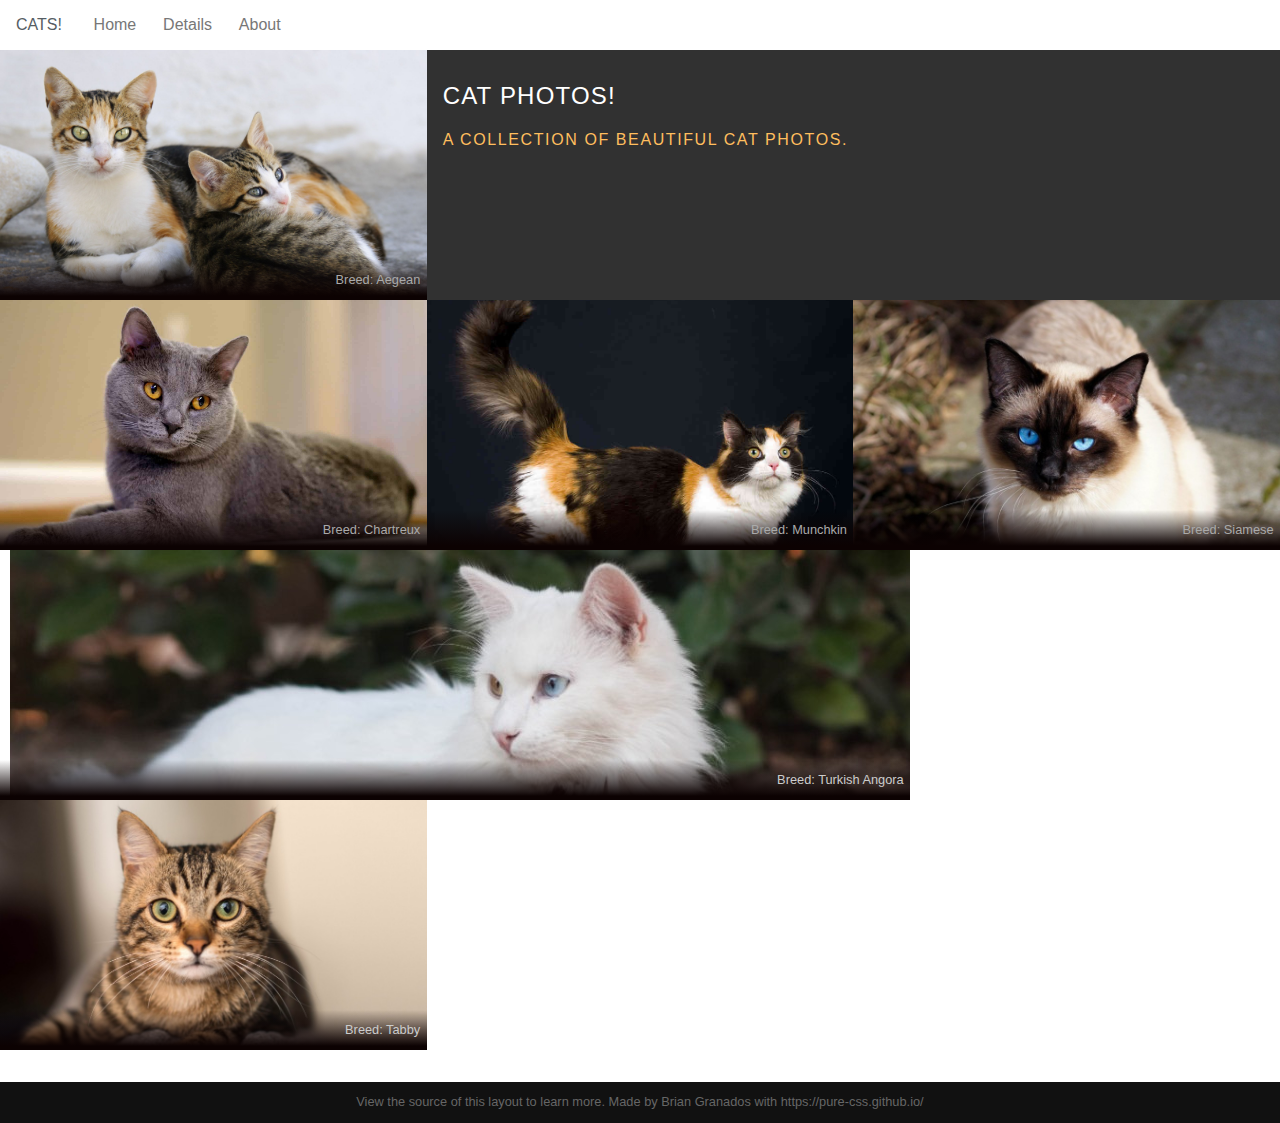
==== commit e926778f: "Fixed a typo that was really bothering me" ====
--- a/layouts/index.html
+++ b/layouts/index.html
@@ -8,25 +8,25 @@
       content="A layout example that shows off 6 beautiful cats."
     />
     <title>Photo Gallery &ndash; Layout Examples &ndash; Pure</title>
-    <link rel="stylesheet" href="/css/pure-min.css" />
-    <link rel="stylesheet" href="/css/grids-responsive-min.css" />
-    <link rel="stylesheet" href="/layouts/styles.css" />
+    <link rel="stylesheet" href="css/pure-min.css" />
+    <link rel="stylesheet" href="css/grids-responsive-min.css" />
+    <link rel="stylesheet" href="styles.css" />
   </head>
   <body>
     <div>
       <div class="header">
         <div class="pure-menu pure-menu-horizontal">
-          <a class="pure-menu-heading" href="/layouts/index.html">Cats!</a>
+          <a class="pure-menu-heading" href="index.html">Cats!</a>
 
           <ul class="pure-menu-list">
             <li class="pure-menu-item pure-menu-selected">
-              <a href="/layouts/index.html" class="pure-menu-link">Home</a>
+              <a href="index.html" class="pure-menu-link">Home</a>
             </li>
             <li class="pure-menu-item">
-              <a href="/layouts/details.html" class="pure-menu-link">Details</a>
+              <a href="details.html" class="pure-menu-link">Details</a>
             </li>
             <li class="pure-menu-item">
-              <a href="/layouts/about.html" class="pure-menu-link">About</a>
+              <a href="about.html" class="pure-menu-link">About</a>
             </li>
           </ul>
         </div>
@@ -34,9 +34,9 @@
 
       <div class="pure-g">
         <div class="photo-box pure-u-1 pure-u-md-1-2 pure-u-lg-1-3">
-          <a href="/images/Aegean.jpg">
+          <a href="images/Aegean.jpg">
             <img
-              src="/images/Aegean.jpg"
+              src="images/Aegean.jpg"
               alt="Aegean"
             />
           </a>
@@ -60,10 +60,10 @@
 
         <div class="photo-box pure-u-1 pure-u-md-1-2 pure-u-lg-1-3">
           <a
-            href="/images/Chartreux.jpg"
+            href="images/Chartreux.jpg"
           >
             <img
-            src="/images/Chartreux.jpg"
+            src="images/Chartreux.jpg"
               alt="Chartreux"
             />
           </a>
@@ -74,9 +74,9 @@
         </div>
 
         <div class="photo-box pure-u-1 pure-u-md-1-2 pure-u-lg-1-3">
-          <a href="/images/Munchkin.png">
+          <a href="images/Munchkin.png">
             <img
-              src="/images/Munchkin.png"
+              src="images/Munchkin.png"
               alt="Munchkin"
             />
           </a>
@@ -87,9 +87,9 @@
         </div>
 
         <div class="photo-box pure-u-1 pure-u-md-1-2 pure-u-lg-1-3">
-          <a href="/images/Siamese.jpg">
+          <a href="images/Siamese.jpg">
             <img
-              src="/images/Siamese.jpg">"
+              src="images/Siamese.jpg">"
               alt="Siamese"
             />
           </a>
@@ -101,31 +101,31 @@
         </div>
        
         <div class="photo-box photo-box-thin pure-u-1 pure-u-md-2-3">
-          <a  href="/images/TurkishAngora.jpg">"
+          <a  href="images/TurkishAngora.jpg">"
             <img
-              src="/images/TurkishAngora.jpg"
+              src="images/TurkishAngora.jpg"
               alt="Turkish Angora"
             />
           </a>
 
           <aside class="photo-box-caption">
             <span>
-              by <a href="/images/Tabby.jpg">Breed: Turkish Angora</a>
+               <a href="images/Tabby.jpg">Breed: Turkish Angora</a>
             </span>
           </aside>
         </div>
 
         <div class="photo-box pure-u-1 pure-u-md-1-3">
-          <a href="/images/Tabby.jpg">
+          <a href="images/Tabby.jpg">
             <img
-              src="/images/Tabby.jpg"
+              src="images/Tabby.jpg"
               alt="Tabby"
             />
           </a>
 
           <aside class="photo-box-caption">
             <span>
-              by <a href="/images/Tabby.jpg">Breed: Tabby</a>
+               <a href="images/Tabby.jpg">Breed: Tabby</a>
             </span>
           </aside>
         </div>
--- a/layouts/css/grids-responsive-min.css
+++ b/layouts/css/grids-responsive-min.css
@@ -0,0 +1,859 @@
+/*!
+Pure v3.0.0
+Copyright 2013 Yahoo!
+Licensed under the BSD License.
+https://github.com/pure-css/pure/blob/master/LICENSE
+*/
+@media screen and (min-width: 35.5em) {
+    .pure-u-sm-1,.pure-u-sm-1-1,.pure-u-sm-1-12,.pure-u-sm-1-2,.pure-u-sm-1-24,.pure-u-sm-1-3,.pure-u-sm-1-4,.pure-u-sm-1-5,.pure-u-sm-1-6,.pure-u-sm-1-8,.pure-u-sm-10-24,.pure-u-sm-11-12,.pure-u-sm-11-24,.pure-u-sm-12-24,.pure-u-sm-13-24,.pure-u-sm-14-24,.pure-u-sm-15-24,.pure-u-sm-16-24,.pure-u-sm-17-24,.pure-u-sm-18-24,.pure-u-sm-19-24,.pure-u-sm-2-24,.pure-u-sm-2-3,.pure-u-sm-2-5,.pure-u-sm-20-24,.pure-u-sm-21-24,.pure-u-sm-22-24,.pure-u-sm-23-24,.pure-u-sm-24-24,.pure-u-sm-3-24,.pure-u-sm-3-4,.pure-u-sm-3-5,.pure-u-sm-3-8,.pure-u-sm-4-24,.pure-u-sm-4-5,.pure-u-sm-5-12,.pure-u-sm-5-24,.pure-u-sm-5-5,.pure-u-sm-5-6,.pure-u-sm-5-8,.pure-u-sm-6-24,.pure-u-sm-7-12,.pure-u-sm-7-24,.pure-u-sm-7-8,.pure-u-sm-8-24,.pure-u-sm-9-24 {
+        display:inline-block;
+        letter-spacing: normal;
+        word-spacing: normal;
+        vertical-align: top;
+        text-rendering: auto
+    }
+
+    .pure-u-sm-1-24 {
+        width: 4.1667%
+    }
+
+    .pure-u-sm-1-12,.pure-u-sm-2-24 {
+        width: 8.3333%
+    }
+
+    .pure-u-sm-1-8,.pure-u-sm-3-24 {
+        width: 12.5%
+    }
+
+    .pure-u-sm-1-6,.pure-u-sm-4-24 {
+        width: 16.6667%
+    }
+
+    .pure-u-sm-1-5 {
+        width: 20%
+    }
+
+    .pure-u-sm-5-24 {
+        width: 20.8333%
+    }
+
+    .pure-u-sm-1-4,.pure-u-sm-6-24 {
+        width: 25%
+    }
+
+    .pure-u-sm-7-24 {
+        width: 29.1667%
+    }
+
+    .pure-u-sm-1-3,.pure-u-sm-8-24 {
+        width: 33.3333%
+    }
+
+    .pure-u-sm-3-8,.pure-u-sm-9-24 {
+        width: 37.5%
+    }
+
+    .pure-u-sm-2-5 {
+        width: 40%
+    }
+
+    .pure-u-sm-10-24,.pure-u-sm-5-12 {
+        width: 41.6667%
+    }
+
+    .pure-u-sm-11-24 {
+        width: 45.8333%
+    }
+
+    .pure-u-sm-1-2,.pure-u-sm-12-24 {
+        width: 50%
+    }
+
+    .pure-u-sm-13-24 {
+        width: 54.1667%
+    }
+
+    .pure-u-sm-14-24,.pure-u-sm-7-12 {
+        width: 58.3333%
+    }
+
+    .pure-u-sm-3-5 {
+        width: 60%
+    }
+
+    .pure-u-sm-15-24,.pure-u-sm-5-8 {
+        width: 62.5%
+    }
+
+    .pure-u-sm-16-24,.pure-u-sm-2-3 {
+        width: 66.6667%
+    }
+
+    .pure-u-sm-17-24 {
+        width: 70.8333%
+    }
+
+    .pure-u-sm-18-24,.pure-u-sm-3-4 {
+        width: 75%
+    }
+
+    .pure-u-sm-19-24 {
+        width: 79.1667%
+    }
+
+    .pure-u-sm-4-5 {
+        width: 80%
+    }
+
+    .pure-u-sm-20-24,.pure-u-sm-5-6 {
+        width: 83.3333%
+    }
+
+    .pure-u-sm-21-24,.pure-u-sm-7-8 {
+        width: 87.5%
+    }
+
+    .pure-u-sm-11-12,.pure-u-sm-22-24 {
+        width: 91.6667%
+    }
+
+    .pure-u-sm-23-24 {
+        width: 95.8333%
+    }
+
+    .pure-u-sm-1,.pure-u-sm-1-1,.pure-u-sm-24-24,.pure-u-sm-5-5 {
+        width: 100%
+    }
+}
+
+@media screen and (min-width: 48em) {
+    .pure-u-md-1,.pure-u-md-1-1,.pure-u-md-1-12,.pure-u-md-1-2,.pure-u-md-1-24,.pure-u-md-1-3,.pure-u-md-1-4,.pure-u-md-1-5,.pure-u-md-1-6,.pure-u-md-1-8,.pure-u-md-10-24,.pure-u-md-11-12,.pure-u-md-11-24,.pure-u-md-12-24,.pure-u-md-13-24,.pure-u-md-14-24,.pure-u-md-15-24,.pure-u-md-16-24,.pure-u-md-17-24,.pure-u-md-18-24,.pure-u-md-19-24,.pure-u-md-2-24,.pure-u-md-2-3,.pure-u-md-2-5,.pure-u-md-20-24,.pure-u-md-21-24,.pure-u-md-22-24,.pure-u-md-23-24,.pure-u-md-24-24,.pure-u-md-3-24,.pure-u-md-3-4,.pure-u-md-3-5,.pure-u-md-3-8,.pure-u-md-4-24,.pure-u-md-4-5,.pure-u-md-5-12,.pure-u-md-5-24,.pure-u-md-5-5,.pure-u-md-5-6,.pure-u-md-5-8,.pure-u-md-6-24,.pure-u-md-7-12,.pure-u-md-7-24,.pure-u-md-7-8,.pure-u-md-8-24,.pure-u-md-9-24 {
+        display:inline-block;
+        letter-spacing: normal;
+        word-spacing: normal;
+        vertical-align: top;
+        text-rendering: auto
+    }
+
+    .pure-u-md-1-24 {
+        width: 4.1667%
+    }
+
+    .pure-u-md-1-12,.pure-u-md-2-24 {
+        width: 8.3333%
+    }
+
+    .pure-u-md-1-8,.pure-u-md-3-24 {
+        width: 12.5%
+    }
+
+    .pure-u-md-1-6,.pure-u-md-4-24 {
+        width: 16.6667%
+    }
+
+    .pure-u-md-1-5 {
+        width: 20%
+    }
+
+    .pure-u-md-5-24 {
+        width: 20.8333%
+    }
+
+    .pure-u-md-1-4,.pure-u-md-6-24 {
+        width: 25%
+    }
+
+    .pure-u-md-7-24 {
+        width: 29.1667%
+    }
+
+    .pure-u-md-1-3,.pure-u-md-8-24 {
+        width: 33.3333%
+    }
+
+    .pure-u-md-3-8,.pure-u-md-9-24 {
+        width: 37.5%
+    }
+
+    .pure-u-md-2-5 {
+        width: 40%
+    }
+
+    .pure-u-md-10-24,.pure-u-md-5-12 {
+        width: 41.6667%
+    }
+
+    .pure-u-md-11-24 {
+        width: 45.8333%
+    }
+
+    .pure-u-md-1-2,.pure-u-md-12-24 {
+        width: 50%
+    }
+
+    .pure-u-md-13-24 {
+        width: 54.1667%
+    }
+
+    .pure-u-md-14-24,.pure-u-md-7-12 {
+        width: 58.3333%
+    }
+
+    .pure-u-md-3-5 {
+        width: 60%
+    }
+
+    .pure-u-md-15-24,.pure-u-md-5-8 {
+        width: 62.5%
+    }
+
+    .pure-u-md-16-24,.pure-u-md-2-3 {
+        width: 66.6667%
+    }
+
+    .pure-u-md-17-24 {
+        width: 70.8333%
+    }
+
+    .pure-u-md-18-24,.pure-u-md-3-4 {
+        width: 75%
+    }
+
+    .pure-u-md-19-24 {
+        width: 79.1667%
+    }
+
+    .pure-u-md-4-5 {
+        width: 80%
+    }
+
+    .pure-u-md-20-24,.pure-u-md-5-6 {
+        width: 83.3333%
+    }
+
+    .pure-u-md-21-24,.pure-u-md-7-8 {
+        width: 87.5%
+    }
+
+    .pure-u-md-11-12,.pure-u-md-22-24 {
+        width: 91.6667%
+    }
+
+    .pure-u-md-23-24 {
+        width: 95.8333%
+    }
+
+    .pure-u-md-1,.pure-u-md-1-1,.pure-u-md-24-24,.pure-u-md-5-5 {
+        width: 100%
+    }
+}
+
+@media screen and (min-width: 64em) {
+    .pure-u-lg-1,.pure-u-lg-1-1,.pure-u-lg-1-12,.pure-u-lg-1-2,.pure-u-lg-1-24,.pure-u-lg-1-3,.pure-u-lg-1-4,.pure-u-lg-1-5,.pure-u-lg-1-6,.pure-u-lg-1-8,.pure-u-lg-10-24,.pure-u-lg-11-12,.pure-u-lg-11-24,.pure-u-lg-12-24,.pure-u-lg-13-24,.pure-u-lg-14-24,.pure-u-lg-15-24,.pure-u-lg-16-24,.pure-u-lg-17-24,.pure-u-lg-18-24,.pure-u-lg-19-24,.pure-u-lg-2-24,.pure-u-lg-2-3,.pure-u-lg-2-5,.pure-u-lg-20-24,.pure-u-lg-21-24,.pure-u-lg-22-24,.pure-u-lg-23-24,.pure-u-lg-24-24,.pure-u-lg-3-24,.pure-u-lg-3-4,.pure-u-lg-3-5,.pure-u-lg-3-8,.pure-u-lg-4-24,.pure-u-lg-4-5,.pure-u-lg-5-12,.pure-u-lg-5-24,.pure-u-lg-5-5,.pure-u-lg-5-6,.pure-u-lg-5-8,.pure-u-lg-6-24,.pure-u-lg-7-12,.pure-u-lg-7-24,.pure-u-lg-7-8,.pure-u-lg-8-24,.pure-u-lg-9-24 {
+        display:inline-block;
+        letter-spacing: normal;
+        word-spacing: normal;
+        vertical-align: top;
+        text-rendering: auto
+    }
+
+    .pure-u-lg-1-24 {
+        width: 4.1667%
+    }
+
+    .pure-u-lg-1-12,.pure-u-lg-2-24 {
+        width: 8.3333%
+    }
+
+    .pure-u-lg-1-8,.pure-u-lg-3-24 {
+        width: 12.5%
+    }
+
+    .pure-u-lg-1-6,.pure-u-lg-4-24 {
+        width: 16.6667%
+    }
+
+    .pure-u-lg-1-5 {
+        width: 20%
+    }
+
+    .pure-u-lg-5-24 {
+        width: 20.8333%
+    }
+
+    .pure-u-lg-1-4,.pure-u-lg-6-24 {
+        width: 25%
+    }
+
+    .pure-u-lg-7-24 {
+        width: 29.1667%
+    }
+
+    .pure-u-lg-1-3,.pure-u-lg-8-24 {
+        width: 33.3333%
+    }
+
+    .pure-u-lg-3-8,.pure-u-lg-9-24 {
+        width: 37.5%
+    }
+
+    .pure-u-lg-2-5 {
+        width: 40%
+    }
+
+    .pure-u-lg-10-24,.pure-u-lg-5-12 {
+        width: 41.6667%
+    }
+
+    .pure-u-lg-11-24 {
+        width: 45.8333%
+    }
+
+    .pure-u-lg-1-2,.pure-u-lg-12-24 {
+        width: 50%
+    }
+
+    .pure-u-lg-13-24 {
+        width: 54.1667%
+    }
+
+    .pure-u-lg-14-24,.pure-u-lg-7-12 {
+        width: 58.3333%
+    }
+
+    .pure-u-lg-3-5 {
+        width: 60%
+    }
+
+    .pure-u-lg-15-24,.pure-u-lg-5-8 {
+        width: 62.5%
+    }
+
+    .pure-u-lg-16-24,.pure-u-lg-2-3 {
+        width: 66.6667%
+    }
+
+    .pure-u-lg-17-24 {
+        width: 70.8333%
+    }
+
+    .pure-u-lg-18-24,.pure-u-lg-3-4 {
+        width: 75%
+    }
+
+    .pure-u-lg-19-24 {
+        width: 79.1667%
+    }
+
+    .pure-u-lg-4-5 {
+        width: 80%
+    }
+
+    .pure-u-lg-20-24,.pure-u-lg-5-6 {
+        width: 83.3333%
+    }
+
+    .pure-u-lg-21-24,.pure-u-lg-7-8 {
+        width: 87.5%
+    }
+
+    .pure-u-lg-11-12,.pure-u-lg-22-24 {
+        width: 91.6667%
+    }
+
+    .pure-u-lg-23-24 {
+        width: 95.8333%
+    }
+
+    .pure-u-lg-1,.pure-u-lg-1-1,.pure-u-lg-24-24,.pure-u-lg-5-5 {
+        width: 100%
+    }
+}
+
+@media screen and (min-width: 80em) {
+    .pure-u-xl-1,.pure-u-xl-1-1,.pure-u-xl-1-12,.pure-u-xl-1-2,.pure-u-xl-1-24,.pure-u-xl-1-3,.pure-u-xl-1-4,.pure-u-xl-1-5,.pure-u-xl-1-6,.pure-u-xl-1-8,.pure-u-xl-10-24,.pure-u-xl-11-12,.pure-u-xl-11-24,.pure-u-xl-12-24,.pure-u-xl-13-24,.pure-u-xl-14-24,.pure-u-xl-15-24,.pure-u-xl-16-24,.pure-u-xl-17-24,.pure-u-xl-18-24,.pure-u-xl-19-24,.pure-u-xl-2-24,.pure-u-xl-2-3,.pure-u-xl-2-5,.pure-u-xl-20-24,.pure-u-xl-21-24,.pure-u-xl-22-24,.pure-u-xl-23-24,.pure-u-xl-24-24,.pure-u-xl-3-24,.pure-u-xl-3-4,.pure-u-xl-3-5,.pure-u-xl-3-8,.pure-u-xl-4-24,.pure-u-xl-4-5,.pure-u-xl-5-12,.pure-u-xl-5-24,.pure-u-xl-5-5,.pure-u-xl-5-6,.pure-u-xl-5-8,.pure-u-xl-6-24,.pure-u-xl-7-12,.pure-u-xl-7-24,.pure-u-xl-7-8,.pure-u-xl-8-24,.pure-u-xl-9-24 {
+        display:inline-block;
+        letter-spacing: normal;
+        word-spacing: normal;
+        vertical-align: top;
+        text-rendering: auto
+    }
+
+    .pure-u-xl-1-24 {
+        width: 4.1667%
+    }
+
+    .pure-u-xl-1-12,.pure-u-xl-2-24 {
+        width: 8.3333%
+    }
+
+    .pure-u-xl-1-8,.pure-u-xl-3-24 {
+        width: 12.5%
+    }
+
+    .pure-u-xl-1-6,.pure-u-xl-4-24 {
+        width: 16.6667%
+    }
+
+    .pure-u-xl-1-5 {
+        width: 20%
+    }
+
+    .pure-u-xl-5-24 {
+        width: 20.8333%
+    }
+
+    .pure-u-xl-1-4,.pure-u-xl-6-24 {
+        width: 25%
+    }
+
+    .pure-u-xl-7-24 {
+        width: 29.1667%
+    }
+
+    .pure-u-xl-1-3,.pure-u-xl-8-24 {
+        width: 33.3333%
+    }
+
+    .pure-u-xl-3-8,.pure-u-xl-9-24 {
+        width: 37.5%
+    }
+
+    .pure-u-xl-2-5 {
+        width: 40%
+    }
+
+    .pure-u-xl-10-24,.pure-u-xl-5-12 {
+        width: 41.6667%
+    }
+
+    .pure-u-xl-11-24 {
+        width: 45.8333%
+    }
+
+    .pure-u-xl-1-2,.pure-u-xl-12-24 {
+        width: 50%
+    }
+
+    .pure-u-xl-13-24 {
+        width: 54.1667%
+    }
+
+    .pure-u-xl-14-24,.pure-u-xl-7-12 {
+        width: 58.3333%
+    }
+
+    .pure-u-xl-3-5 {
+        width: 60%
+    }
+
+    .pure-u-xl-15-24,.pure-u-xl-5-8 {
+        width: 62.5%
+    }
+
+    .pure-u-xl-16-24,.pure-u-xl-2-3 {
+        width: 66.6667%
+    }
+
+    .pure-u-xl-17-24 {
+        width: 70.8333%
+    }
+
+    .pure-u-xl-18-24,.pure-u-xl-3-4 {
+        width: 75%
+    }
+
+    .pure-u-xl-19-24 {
+        width: 79.1667%
+    }
+
+    .pure-u-xl-4-5 {
+        width: 80%
+    }
+
+    .pure-u-xl-20-24,.pure-u-xl-5-6 {
+        width: 83.3333%
+    }
+
+    .pure-u-xl-21-24,.pure-u-xl-7-8 {
+        width: 87.5%
+    }
+
+    .pure-u-xl-11-12,.pure-u-xl-22-24 {
+        width: 91.6667%
+    }
+
+    .pure-u-xl-23-24 {
+        width: 95.8333%
+    }
+
+    .pure-u-xl-1,.pure-u-xl-1-1,.pure-u-xl-24-24,.pure-u-xl-5-5 {
+        width: 100%
+    }
+}
+
+@media screen and (min-width: 120em) {
+    .pure-u-xxl-1,.pure-u-xxl-1-1,.pure-u-xxl-1-12,.pure-u-xxl-1-2,.pure-u-xxl-1-24,.pure-u-xxl-1-3,.pure-u-xxl-1-4,.pure-u-xxl-1-5,.pure-u-xxl-1-6,.pure-u-xxl-1-8,.pure-u-xxl-10-24,.pure-u-xxl-11-12,.pure-u-xxl-11-24,.pure-u-xxl-12-24,.pure-u-xxl-13-24,.pure-u-xxl-14-24,.pure-u-xxl-15-24,.pure-u-xxl-16-24,.pure-u-xxl-17-24,.pure-u-xxl-18-24,.pure-u-xxl-19-24,.pure-u-xxl-2-24,.pure-u-xxl-2-3,.pure-u-xxl-2-5,.pure-u-xxl-20-24,.pure-u-xxl-21-24,.pure-u-xxl-22-24,.pure-u-xxl-23-24,.pure-u-xxl-24-24,.pure-u-xxl-3-24,.pure-u-xxl-3-4,.pure-u-xxl-3-5,.pure-u-xxl-3-8,.pure-u-xxl-4-24,.pure-u-xxl-4-5,.pure-u-xxl-5-12,.pure-u-xxl-5-24,.pure-u-xxl-5-5,.pure-u-xxl-5-6,.pure-u-xxl-5-8,.pure-u-xxl-6-24,.pure-u-xxl-7-12,.pure-u-xxl-7-24,.pure-u-xxl-7-8,.pure-u-xxl-8-24,.pure-u-xxl-9-24 {
+        display:inline-block;
+        letter-spacing: normal;
+        word-spacing: normal;
+        vertical-align: top;
+        text-rendering: auto
+    }
+
+    .pure-u-xxl-1-24 {
+        width: 4.1667%
+    }
+
+    .pure-u-xxl-1-12,.pure-u-xxl-2-24 {
+        width: 8.3333%
+    }
+
+    .pure-u-xxl-1-8,.pure-u-xxl-3-24 {
+        width: 12.5%
+    }
+
+    .pure-u-xxl-1-6,.pure-u-xxl-4-24 {
+        width: 16.6667%
+    }
+
+    .pure-u-xxl-1-5 {
+        width: 20%
+    }
+
+    .pure-u-xxl-5-24 {
+        width: 20.8333%
+    }
+
+    .pure-u-xxl-1-4,.pure-u-xxl-6-24 {
+        width: 25%
+    }
+
+    .pure-u-xxl-7-24 {
+        width: 29.1667%
+    }
+
+    .pure-u-xxl-1-3,.pure-u-xxl-8-24 {
+        width: 33.3333%
+    }
+
+    .pure-u-xxl-3-8,.pure-u-xxl-9-24 {
+        width: 37.5%
+    }
+
+    .pure-u-xxl-2-5 {
+        width: 40%
+    }
+
+    .pure-u-xxl-10-24,.pure-u-xxl-5-12 {
+        width: 41.6667%
+    }
+
+    .pure-u-xxl-11-24 {
+        width: 45.8333%
+    }
+
+    .pure-u-xxl-1-2,.pure-u-xxl-12-24 {
+        width: 50%
+    }
+
+    .pure-u-xxl-13-24 {
+        width: 54.1667%
+    }
+
+    .pure-u-xxl-14-24,.pure-u-xxl-7-12 {
+        width: 58.3333%
+    }
+
+    .pure-u-xxl-3-5 {
+        width: 60%
+    }
+
+    .pure-u-xxl-15-24,.pure-u-xxl-5-8 {
+        width: 62.5%
+    }
+
+    .pure-u-xxl-16-24,.pure-u-xxl-2-3 {
+        width: 66.6667%
+    }
+
+    .pure-u-xxl-17-24 {
+        width: 70.8333%
+    }
+
+    .pure-u-xxl-18-24,.pure-u-xxl-3-4 {
+        width: 75%
+    }
+
+    .pure-u-xxl-19-24 {
+        width: 79.1667%
+    }
+
+    .pure-u-xxl-4-5 {
+        width: 80%
+    }
+
+    .pure-u-xxl-20-24,.pure-u-xxl-5-6 {
+        width: 83.3333%
+    }
+
+    .pure-u-xxl-21-24,.pure-u-xxl-7-8 {
+        width: 87.5%
+    }
+
+    .pure-u-xxl-11-12,.pure-u-xxl-22-24 {
+        width: 91.6667%
+    }
+
+    .pure-u-xxl-23-24 {
+        width: 95.8333%
+    }
+
+    .pure-u-xxl-1,.pure-u-xxl-1-1,.pure-u-xxl-24-24,.pure-u-xxl-5-5 {
+        width: 100%
+    }
+}
+
+@media screen and (min-width: 160em) {
+    .pure-u-xxxl-1,.pure-u-xxxl-1-1,.pure-u-xxxl-1-12,.pure-u-xxxl-1-2,.pure-u-xxxl-1-24,.pure-u-xxxl-1-3,.pure-u-xxxl-1-4,.pure-u-xxxl-1-5,.pure-u-xxxl-1-6,.pure-u-xxxl-1-8,.pure-u-xxxl-10-24,.pure-u-xxxl-11-12,.pure-u-xxxl-11-24,.pure-u-xxxl-12-24,.pure-u-xxxl-13-24,.pure-u-xxxl-14-24,.pure-u-xxxl-15-24,.pure-u-xxxl-16-24,.pure-u-xxxl-17-24,.pure-u-xxxl-18-24,.pure-u-xxxl-19-24,.pure-u-xxxl-2-24,.pure-u-xxxl-2-3,.pure-u-xxxl-2-5,.pure-u-xxxl-20-24,.pure-u-xxxl-21-24,.pure-u-xxxl-22-24,.pure-u-xxxl-23-24,.pure-u-xxxl-24-24,.pure-u-xxxl-3-24,.pure-u-xxxl-3-4,.pure-u-xxxl-3-5,.pure-u-xxxl-3-8,.pure-u-xxxl-4-24,.pure-u-xxxl-4-5,.pure-u-xxxl-5-12,.pure-u-xxxl-5-24,.pure-u-xxxl-5-5,.pure-u-xxxl-5-6,.pure-u-xxxl-5-8,.pure-u-xxxl-6-24,.pure-u-xxxl-7-12,.pure-u-xxxl-7-24,.pure-u-xxxl-7-8,.pure-u-xxxl-8-24,.pure-u-xxxl-9-24 {
+        display:inline-block;
+        letter-spacing: normal;
+        word-spacing: normal;
+        vertical-align: top;
+        text-rendering: auto
+    }
+
+    .pure-u-xxxl-1-24 {
+        width: 4.1667%
+    }
+
+    .pure-u-xxxl-1-12,.pure-u-xxxl-2-24 {
+        width: 8.3333%
+    }
+
+    .pure-u-xxxl-1-8,.pure-u-xxxl-3-24 {
+        width: 12.5%
+    }
+
+    .pure-u-xxxl-1-6,.pure-u-xxxl-4-24 {
+        width: 16.6667%
+    }
+
+    .pure-u-xxxl-1-5 {
+        width: 20%
+    }
+
+    .pure-u-xxxl-5-24 {
+        width: 20.8333%
+    }
+
+    .pure-u-xxxl-1-4,.pure-u-xxxl-6-24 {
+        width: 25%
+    }
+
+    .pure-u-xxxl-7-24 {
+        width: 29.1667%
+    }
+
+    .pure-u-xxxl-1-3,.pure-u-xxxl-8-24 {
+        width: 33.3333%
+    }
+
+    .pure-u-xxxl-3-8,.pure-u-xxxl-9-24 {
+        width: 37.5%
+    }
+
+    .pure-u-xxxl-2-5 {
+        width: 40%
+    }
+
+    .pure-u-xxxl-10-24,.pure-u-xxxl-5-12 {
+        width: 41.6667%
+    }
+
+    .pure-u-xxxl-11-24 {
+        width: 45.8333%
+    }
+
+    .pure-u-xxxl-1-2,.pure-u-xxxl-12-24 {
+        width: 50%
+    }
+
+    .pure-u-xxxl-13-24 {
+        width: 54.1667%
+    }
+
+    .pure-u-xxxl-14-24,.pure-u-xxxl-7-12 {
+        width: 58.3333%
+    }
+
+    .pure-u-xxxl-3-5 {
+        width: 60%
+    }
+
+    .pure-u-xxxl-15-24,.pure-u-xxxl-5-8 {
+        width: 62.5%
+    }
+
+    .pure-u-xxxl-16-24,.pure-u-xxxl-2-3 {
+        width: 66.6667%
+    }
+
+    .pure-u-xxxl-17-24 {
+        width: 70.8333%
+    }
+
+    .pure-u-xxxl-18-24,.pure-u-xxxl-3-4 {
+        width: 75%
+    }
+
+    .pure-u-xxxl-19-24 {
+        width: 79.1667%
+    }
+
+    .pure-u-xxxl-4-5 {
+        width: 80%
+    }
+
+    .pure-u-xxxl-20-24,.pure-u-xxxl-5-6 {
+        width: 83.3333%
+    }
+
+    .pure-u-xxxl-21-24,.pure-u-xxxl-7-8 {
+        width: 87.5%
+    }
+
+    .pure-u-xxxl-11-12,.pure-u-xxxl-22-24 {
+        width: 91.6667%
+    }
+
+    .pure-u-xxxl-23-24 {
+        width: 95.8333%
+    }
+
+    .pure-u-xxxl-1,.pure-u-xxxl-1-1,.pure-u-xxxl-24-24,.pure-u-xxxl-5-5 {
+        width: 100%
+    }
+}
+
+@media screen and (min-width: 240em) {
+    .pure-u-x4k-1,.pure-u-x4k-1-1,.pure-u-x4k-1-12,.pure-u-x4k-1-2,.pure-u-x4k-1-24,.pure-u-x4k-1-3,.pure-u-x4k-1-4,.pure-u-x4k-1-5,.pure-u-x4k-1-6,.pure-u-x4k-1-8,.pure-u-x4k-10-24,.pure-u-x4k-11-12,.pure-u-x4k-11-24,.pure-u-x4k-12-24,.pure-u-x4k-13-24,.pure-u-x4k-14-24,.pure-u-x4k-15-24,.pure-u-x4k-16-24,.pure-u-x4k-17-24,.pure-u-x4k-18-24,.pure-u-x4k-19-24,.pure-u-x4k-2-24,.pure-u-x4k-2-3,.pure-u-x4k-2-5,.pure-u-x4k-20-24,.pure-u-x4k-21-24,.pure-u-x4k-22-24,.pure-u-x4k-23-24,.pure-u-x4k-24-24,.pure-u-x4k-3-24,.pure-u-x4k-3-4,.pure-u-x4k-3-5,.pure-u-x4k-3-8,.pure-u-x4k-4-24,.pure-u-x4k-4-5,.pure-u-x4k-5-12,.pure-u-x4k-5-24,.pure-u-x4k-5-5,.pure-u-x4k-5-6,.pure-u-x4k-5-8,.pure-u-x4k-6-24,.pure-u-x4k-7-12,.pure-u-x4k-7-24,.pure-u-x4k-7-8,.pure-u-x4k-8-24,.pure-u-x4k-9-24 {
+        display:inline-block;
+        letter-spacing: normal;
+        word-spacing: normal;
+        vertical-align: top;
+        text-rendering: auto
+    }
+
+    .pure-u-x4k-1-24 {
+        width: 4.1667%
+    }
+
+    .pure-u-x4k-1-12,.pure-u-x4k-2-24 {
+        width: 8.3333%
+    }
+
+    .pure-u-x4k-1-8,.pure-u-x4k-3-24 {
+        width: 12.5%
+    }
+
+    .pure-u-x4k-1-6,.pure-u-x4k-4-24 {
+        width: 16.6667%
+    }
+
+    .pure-u-x4k-1-5 {
+        width: 20%
+    }
+
+    .pure-u-x4k-5-24 {
+        width: 20.8333%
+    }
+
+    .pure-u-x4k-1-4,.pure-u-x4k-6-24 {
+        width: 25%
+    }
+
+    .pure-u-x4k-7-24 {
+        width: 29.1667%
+    }
+
+    .pure-u-x4k-1-3,.pure-u-x4k-8-24 {
+        width: 33.3333%
+    }
+
+    .pure-u-x4k-3-8,.pure-u-x4k-9-24 {
+        width: 37.5%
+    }
+
+    .pure-u-x4k-2-5 {
+        width: 40%
+    }
+
+    .pure-u-x4k-10-24,.pure-u-x4k-5-12 {
+        width: 41.6667%
+    }
+
+    .pure-u-x4k-11-24 {
+        width: 45.8333%
+    }
+
+    .pure-u-x4k-1-2,.pure-u-x4k-12-24 {
+        width: 50%
+    }
+
+    .pure-u-x4k-13-24 {
+        width: 54.1667%
+    }
+
+    .pure-u-x4k-14-24,.pure-u-x4k-7-12 {
+        width: 58.3333%
+    }
+
+    .pure-u-x4k-3-5 {
+        width: 60%
+    }
+
+    .pure-u-x4k-15-24,.pure-u-x4k-5-8 {
+        width: 62.5%
+    }
+
+    .pure-u-x4k-16-24,.pure-u-x4k-2-3 {
+        width: 66.6667%
+    }
+
+    .pure-u-x4k-17-24 {
+        width: 70.8333%
+    }
+
+    .pure-u-x4k-18-24,.pure-u-x4k-3-4 {
+        width: 75%
+    }
+
+    .pure-u-x4k-19-24 {
+        width: 79.1667%
+    }
+
+    .pure-u-x4k-4-5 {
+        width: 80%
+    }
+
+    .pure-u-x4k-20-24,.pure-u-x4k-5-6 {
+        width: 83.3333%
+    }
+
+    .pure-u-x4k-21-24,.pure-u-x4k-7-8 {
+        width: 87.5%
+    }
+
+    .pure-u-x4k-11-12,.pure-u-x4k-22-24 {
+        width: 91.6667%
+    }
+
+    .pure-u-x4k-23-24 {
+        width: 95.8333%
+    }
+
+    .pure-u-x4k-1,.pure-u-x4k-1-1,.pure-u-x4k-24-24,.pure-u-x4k-5-5 {
+        width: 100%
+    }
+}
